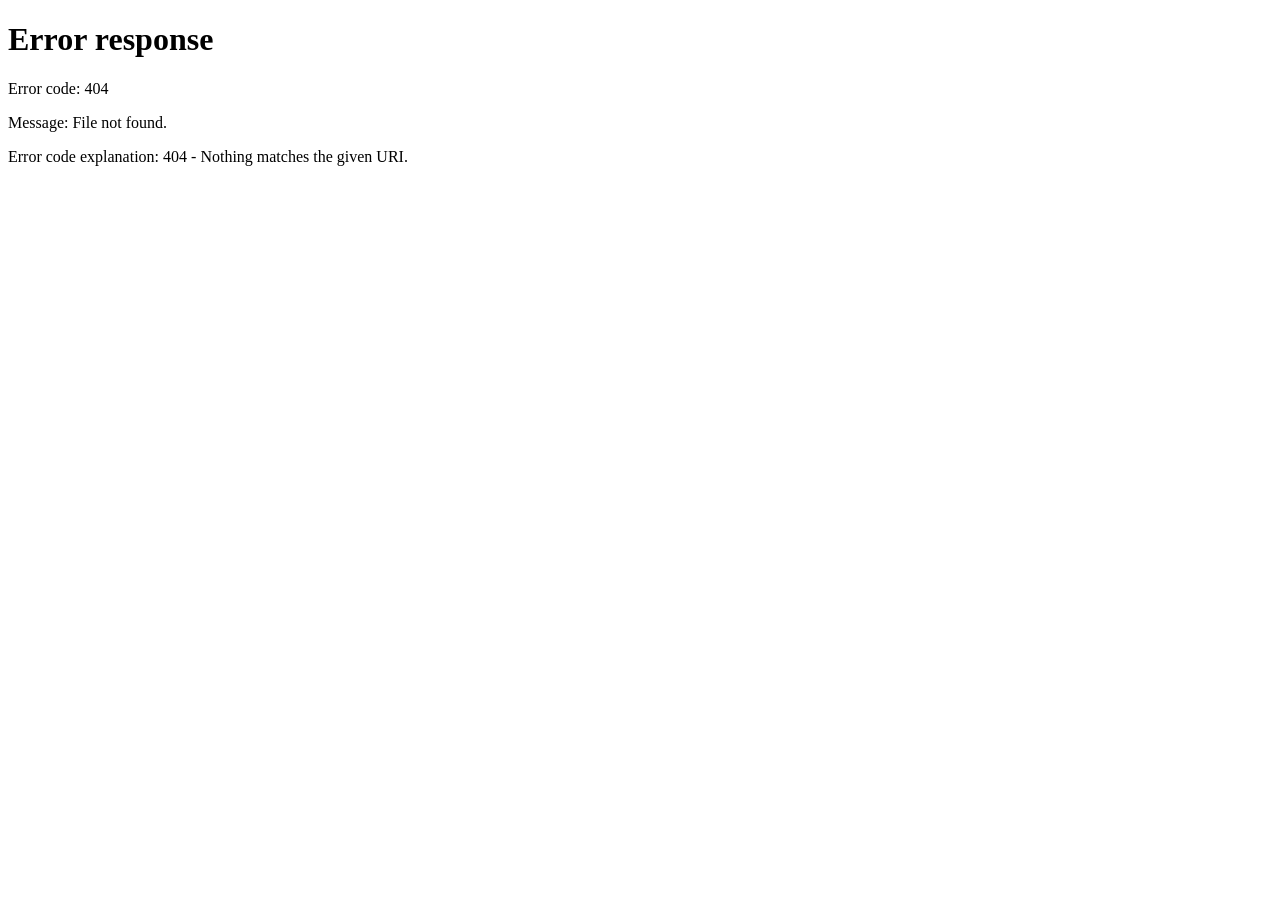
==== data/index.html @ ecbddfd3 "Restore UI compatibility fallbacks for legacy dashboard assets" ====
<!DOCTYPE html>
<html lang="en">
<head>
    <meta charset="UTF-8">
    <meta http-equiv="refresh" content="0; url=/html/pages/dashboard.html">
    <meta name="viewport" content="width=device-width, initial-scale=1.0">
    <title>SecureLock Dashboard</title>
</head>
<body>
    <p>Redirecting to dashboard… <a href="/html/pages/dashboard.html">Continue</a></p>
</body>
</html>
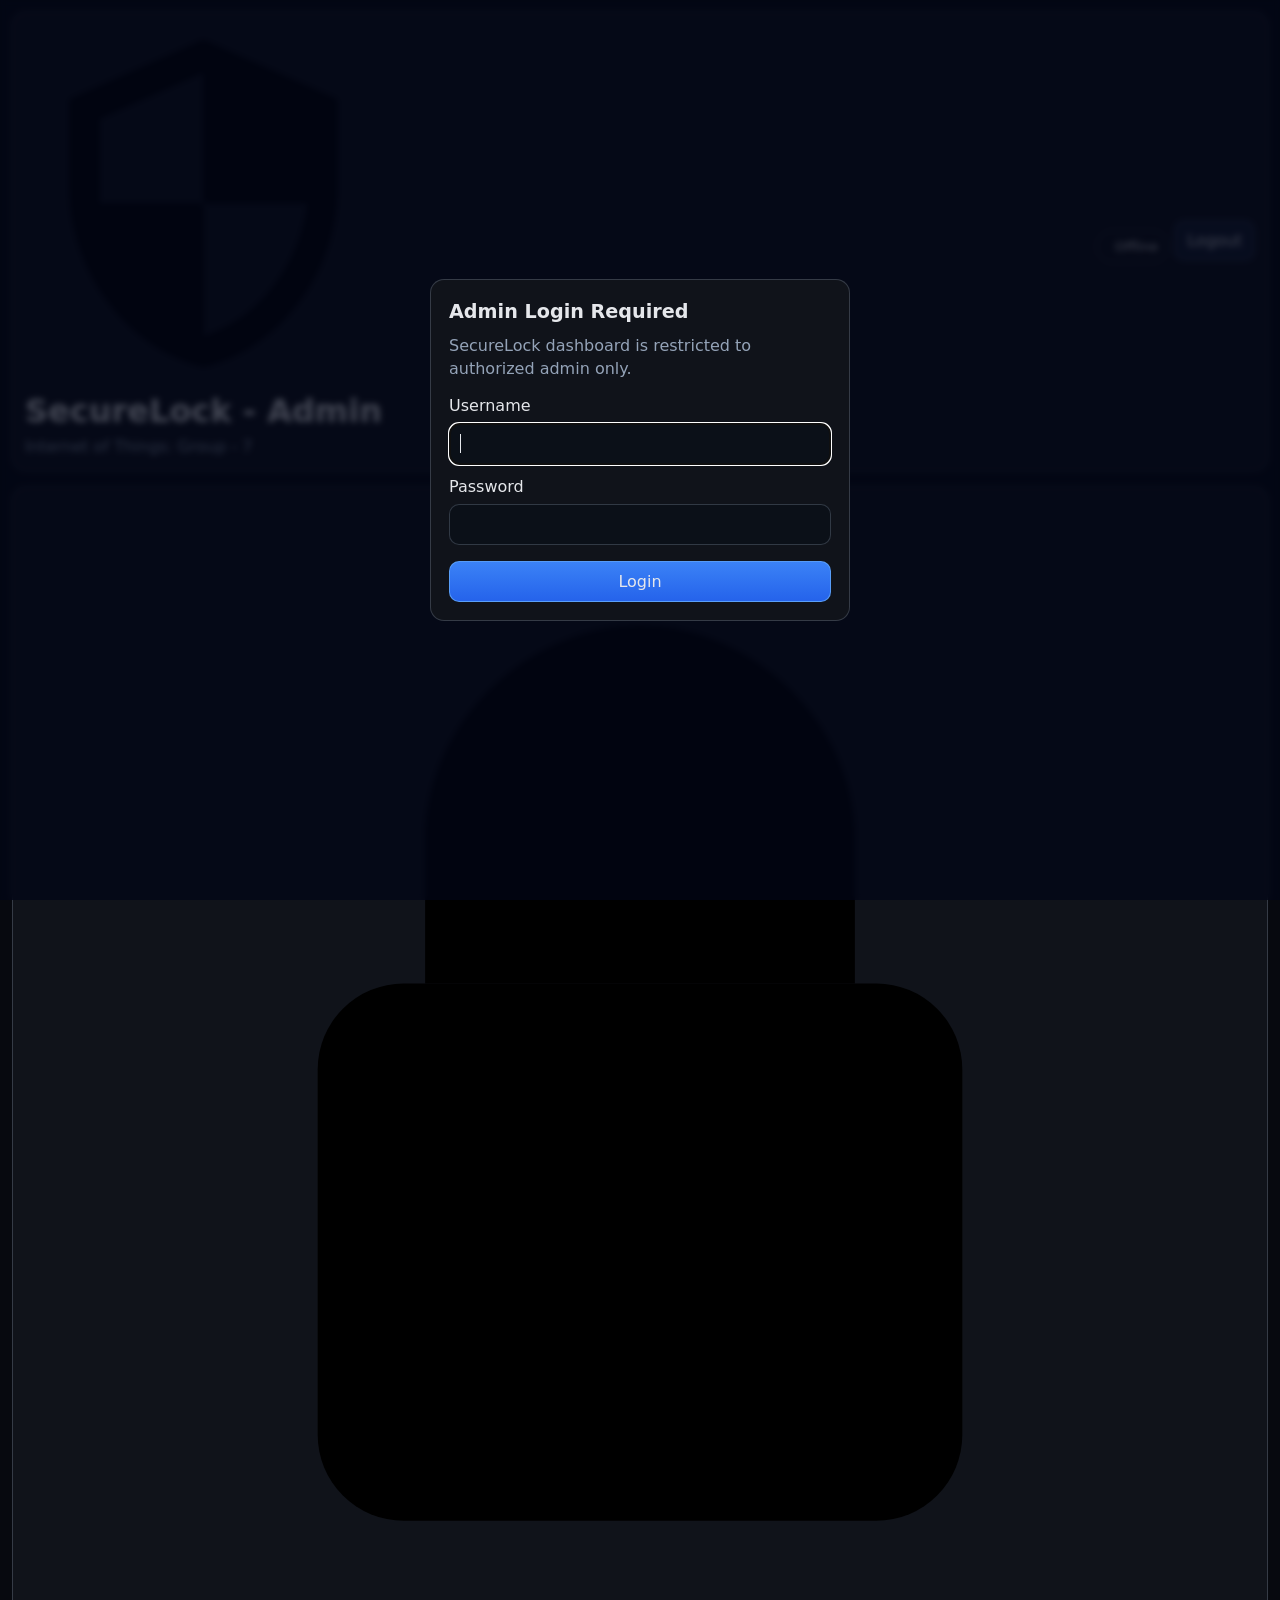
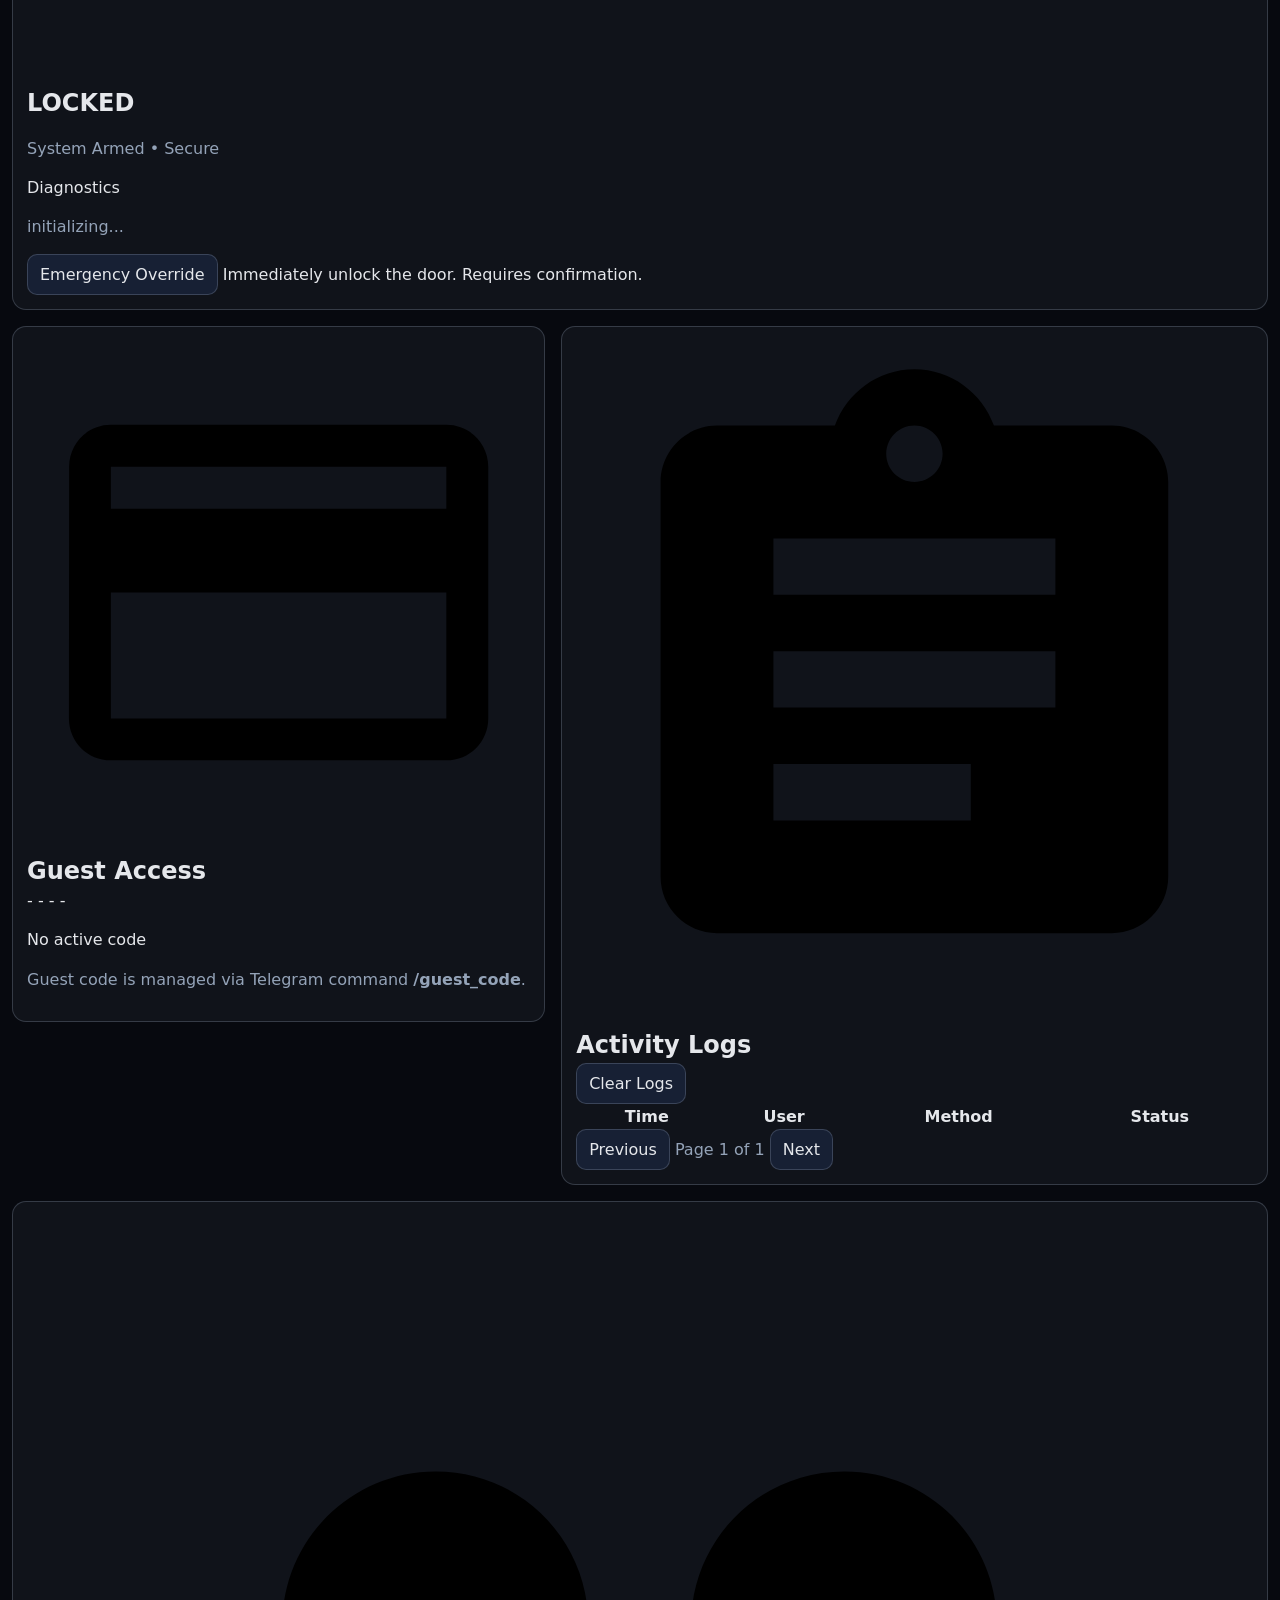
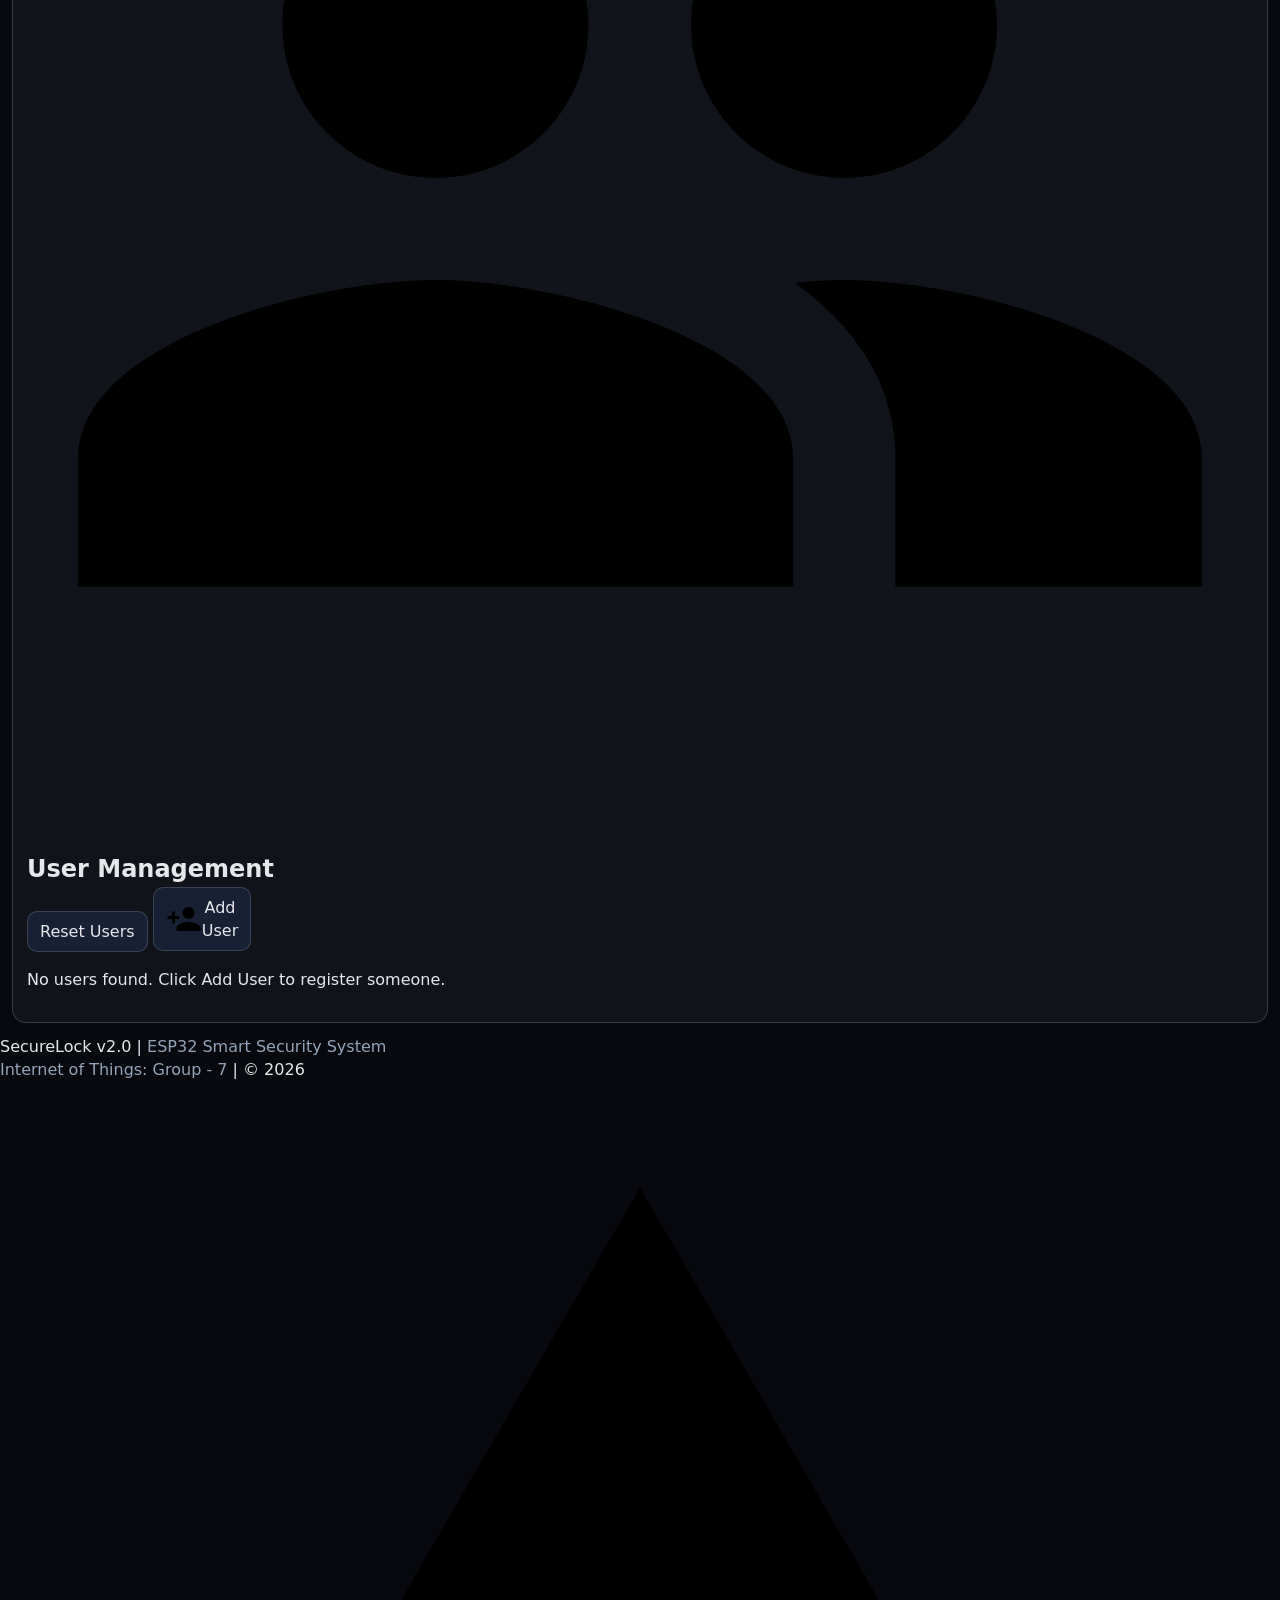
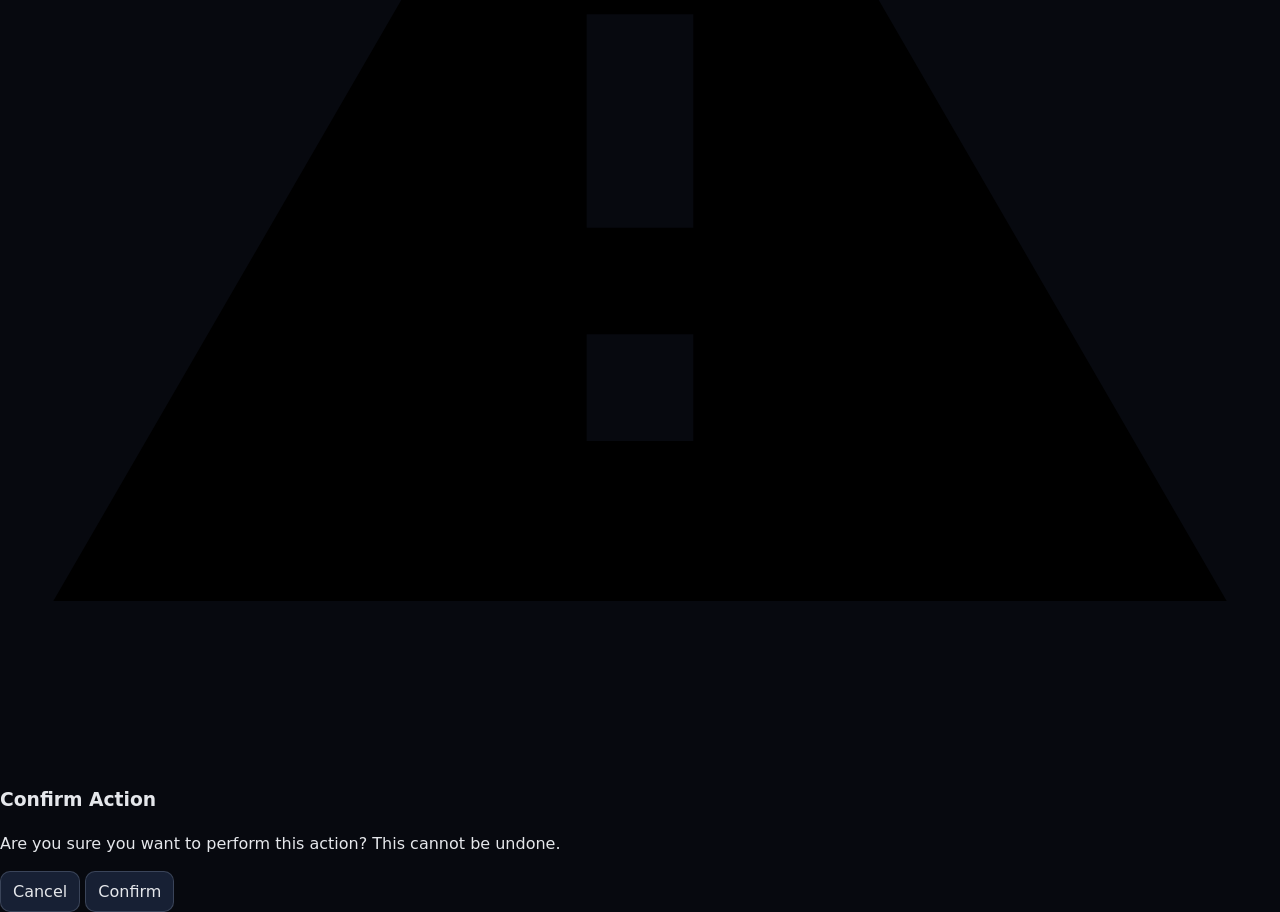
==== commit 165f43dd: "Newest updates addition" ====
--- a/data/index.html
+++ b/data/index.html
@@ -2,11 +2,11 @@
 <html lang="en">
 <head>
     <meta charset="UTF-8">
-    <meta http-equiv="refresh" content="0; url=/html/pages/dashboard.html">
+    <meta http-equiv="refresh" content="0; url=html/pages/dashboard.html?v=20260328r4">
     <meta name="viewport" content="width=device-width, initial-scale=1.0">
     <title>SecureLock Dashboard</title>
 </head>
 <body>
-    <p>Redirecting to dashboard… <a href="/html/pages/dashboard.html">Continue</a></p>
+    <p>Redirecting to dashboard… <a href="html/pages/dashboard.html?v=20260328r4">Continue</a></p>
 </body>
 </html>
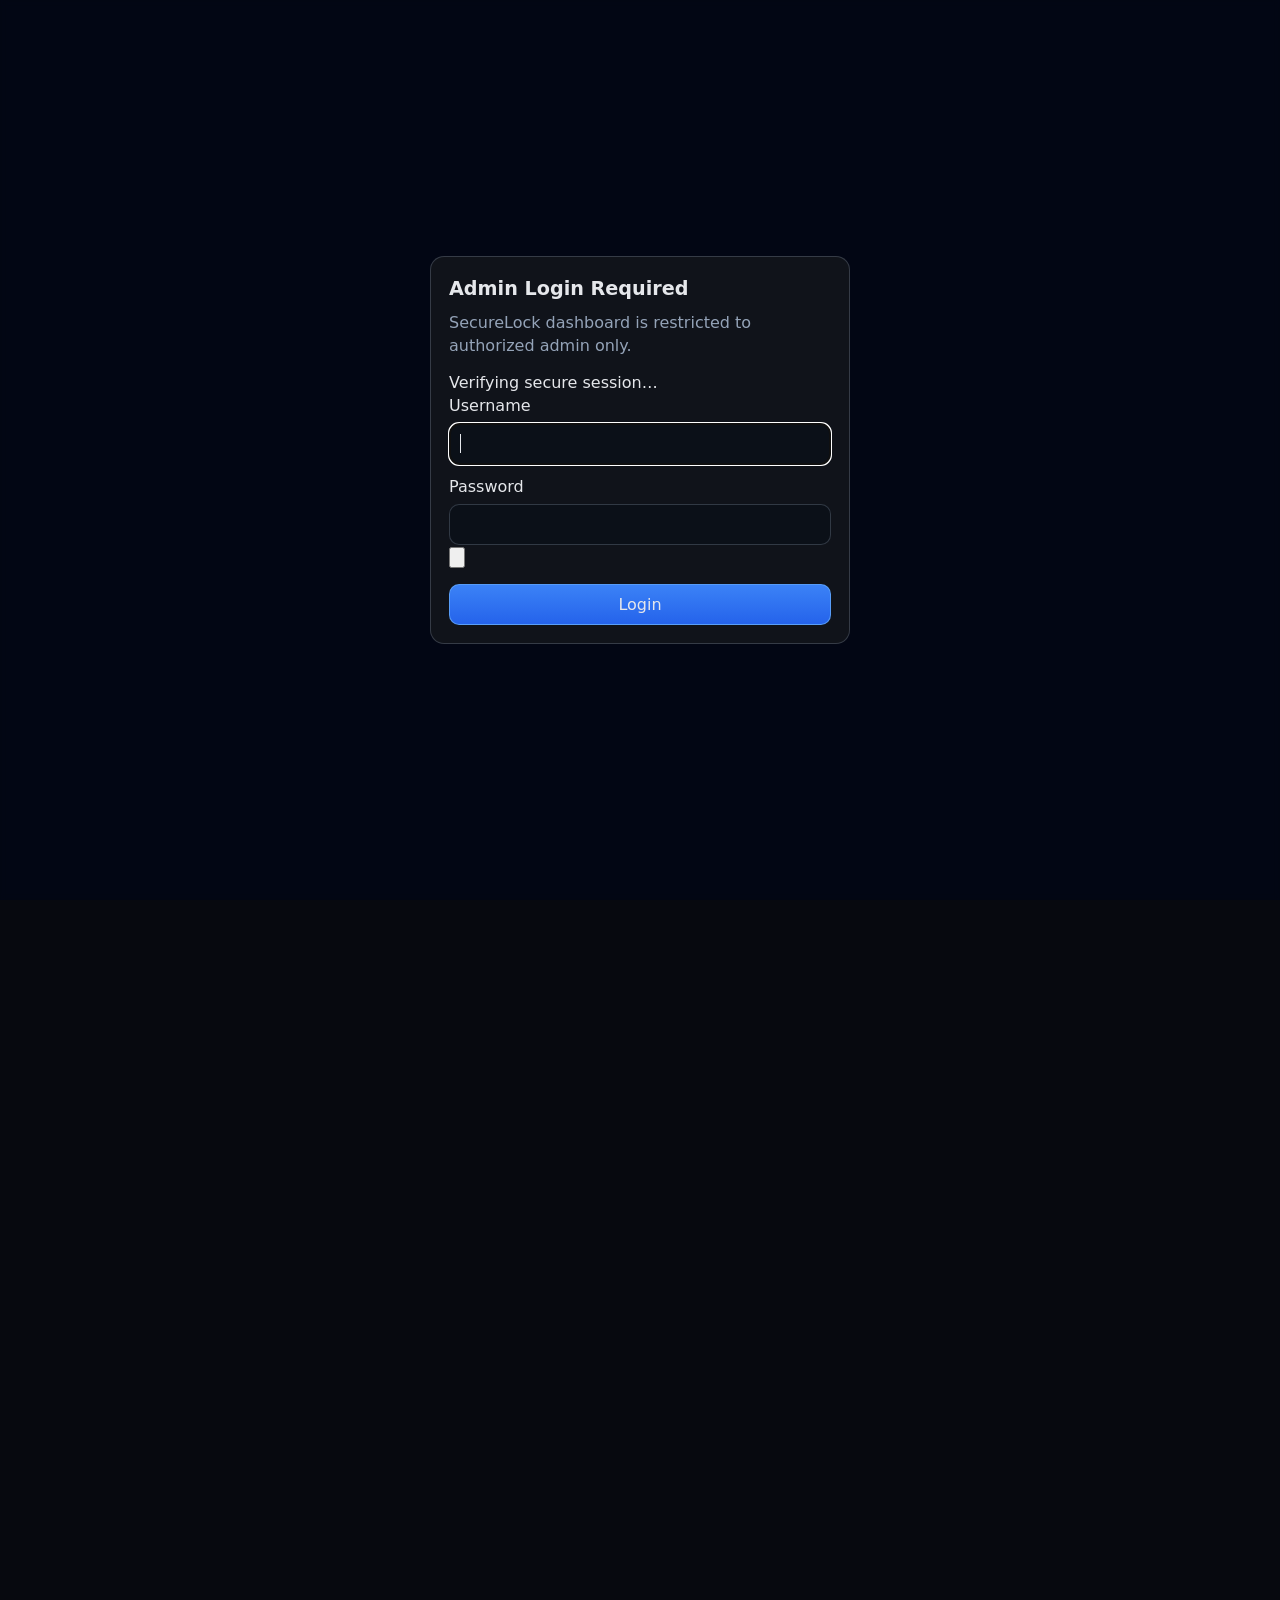
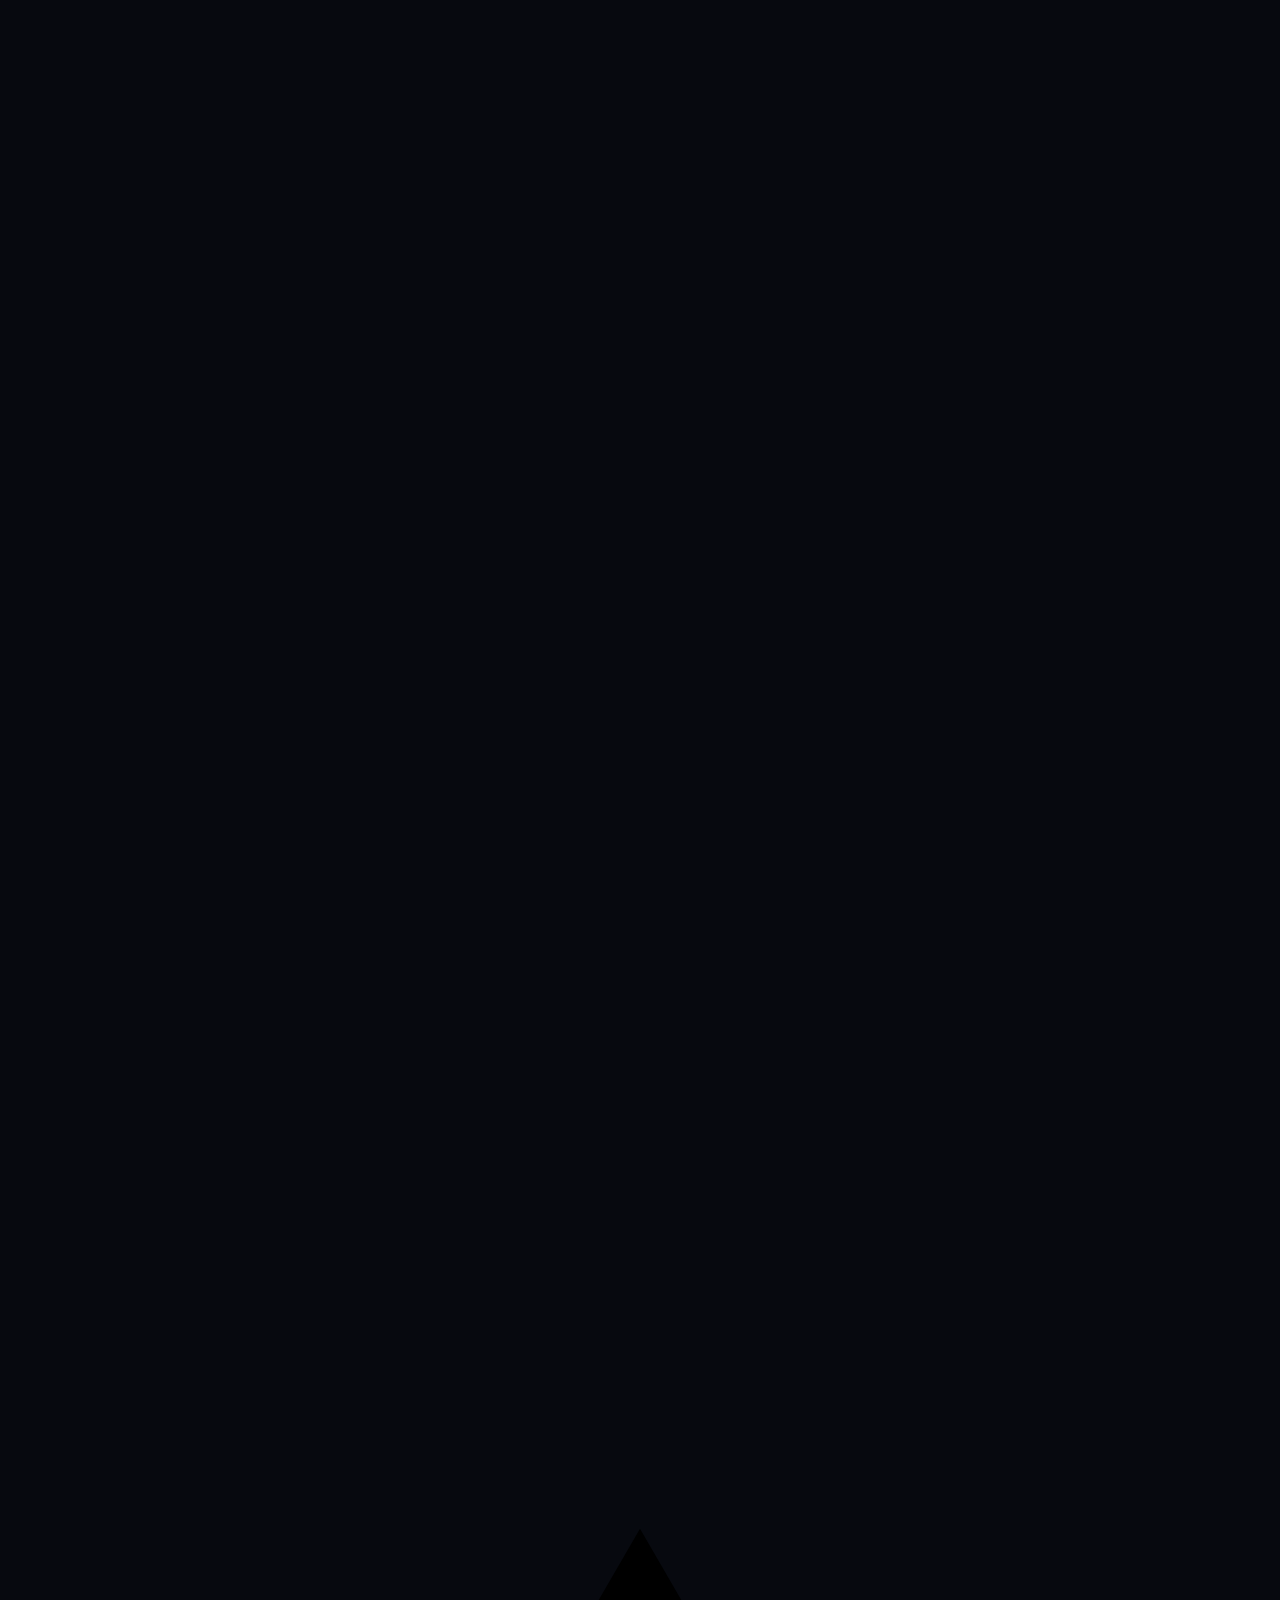
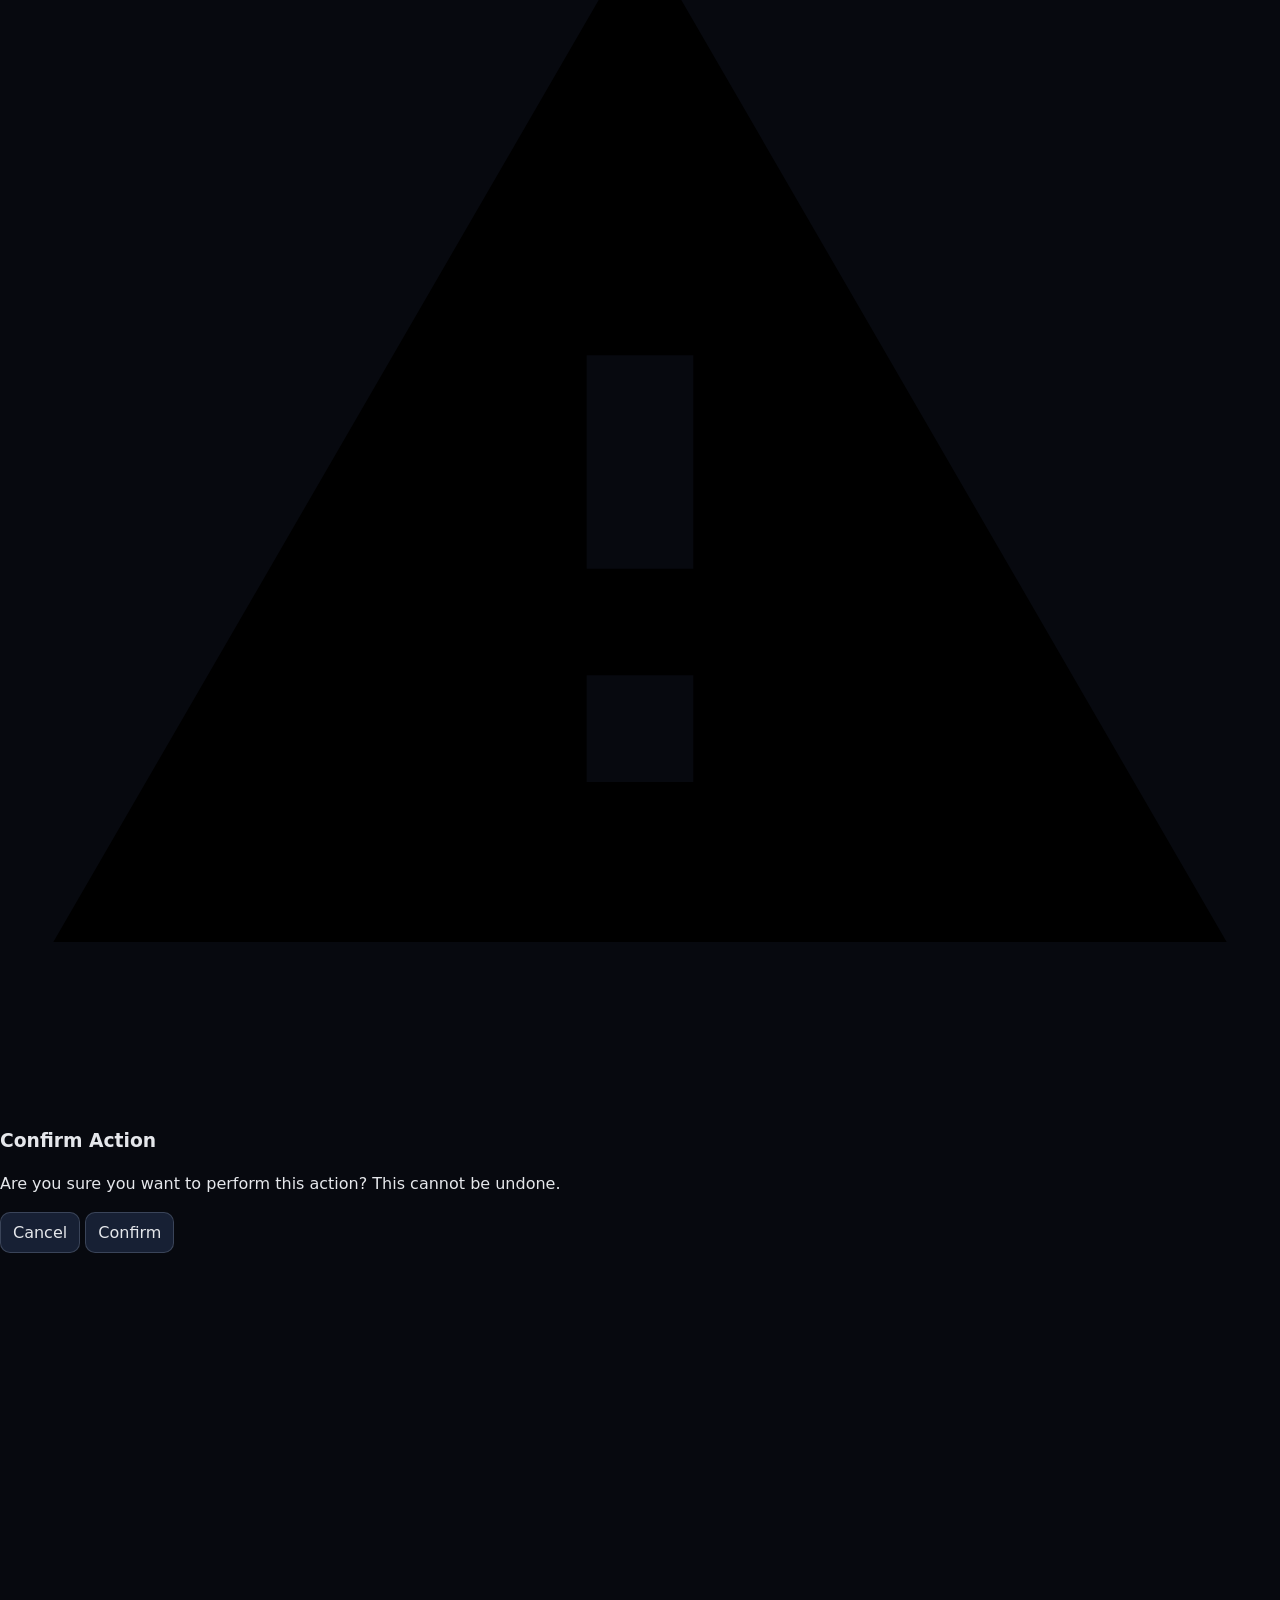
==== commit 57dccfae: "feat: harden security, admin flows, telemetry, and docs" ====
--- a/data/index.html
+++ b/data/index.html
@@ -2,11 +2,11 @@
 <html lang="en">
 <head>
     <meta charset="UTF-8">
-    <meta http-equiv="refresh" content="0; url=html/pages/dashboard.html?v=20260328r4">
+    <meta http-equiv="refresh" content="0; url=html/pages/dashboard.html?v=20260418r5">
     <meta name="viewport" content="width=device-width, initial-scale=1.0">
     <title>SecureLock Dashboard</title>
 </head>
 <body>
-    <p>Redirecting to dashboard… <a href="html/pages/dashboard.html?v=20260328r4">Continue</a></p>
+    <p>Redirecting to dashboard… <a href="html/pages/dashboard.html?v=20260418r5">Continue</a></p>
 </body>
 </html>
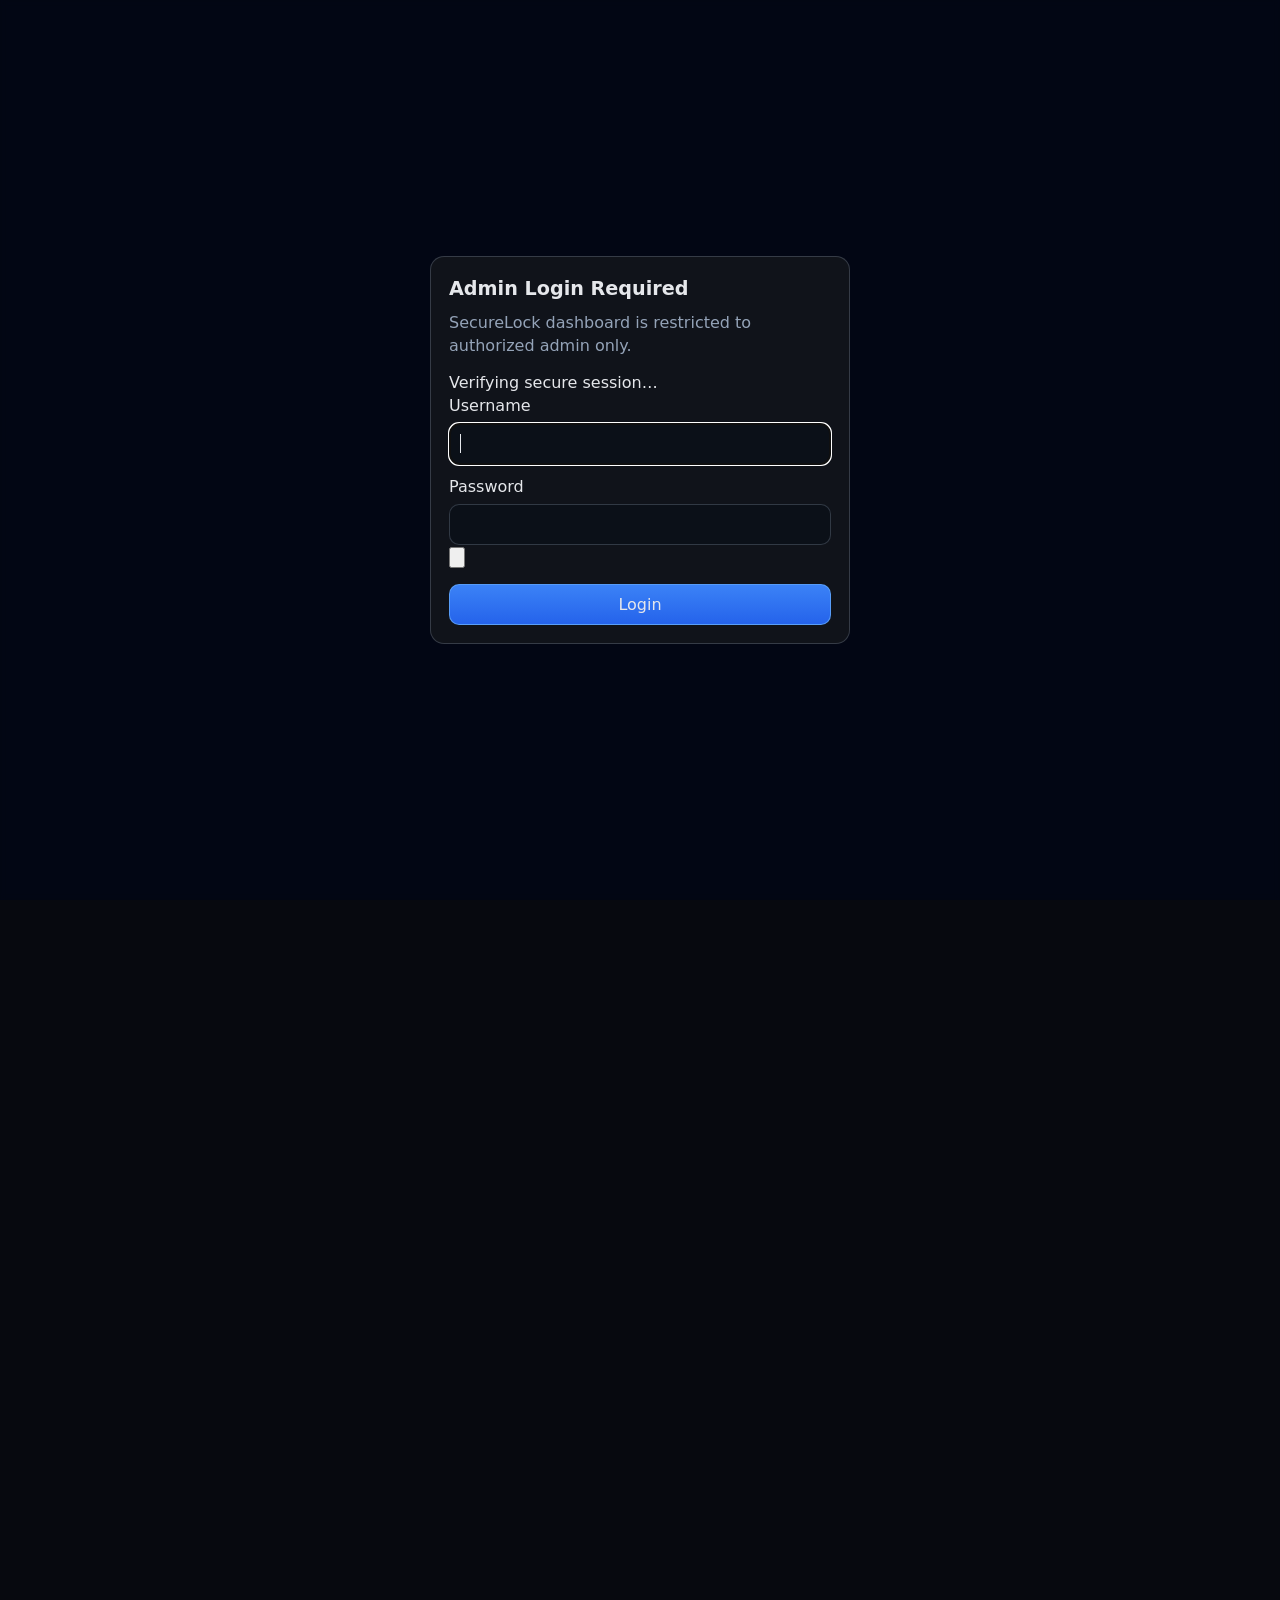
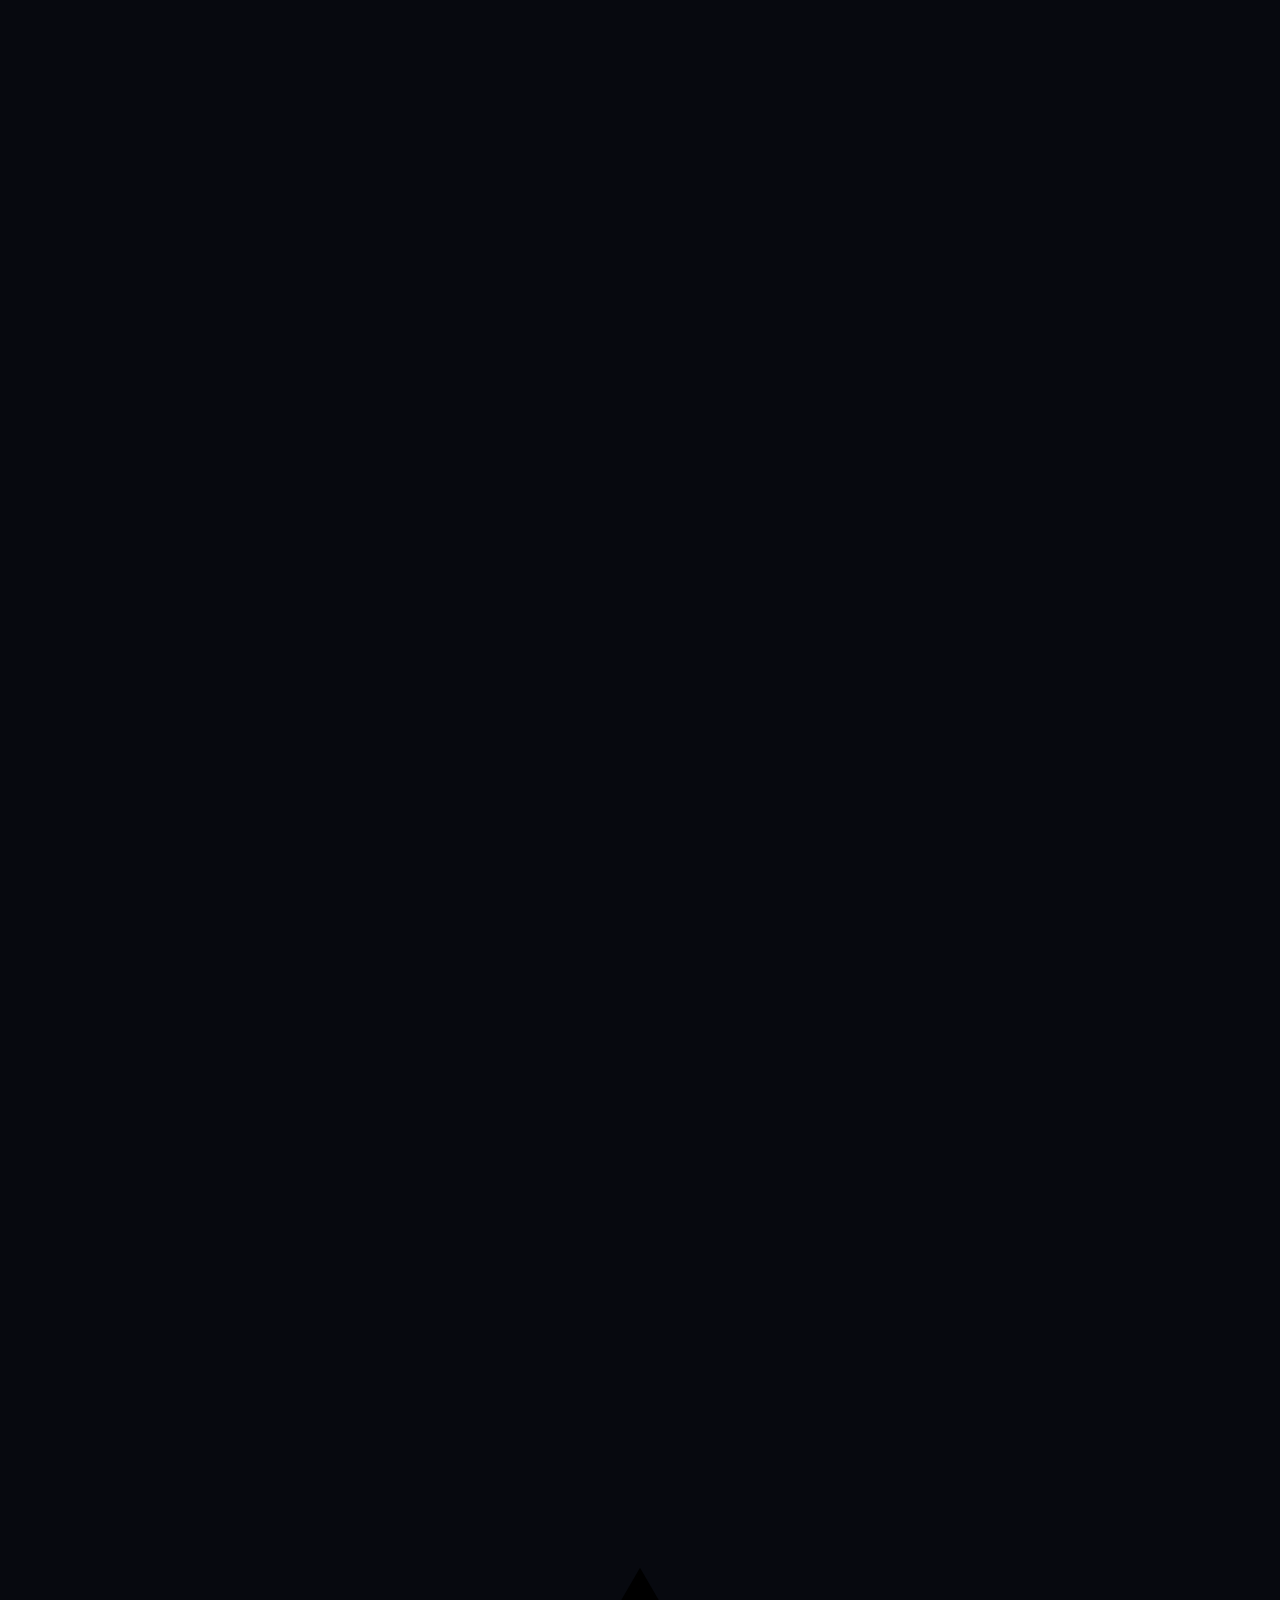
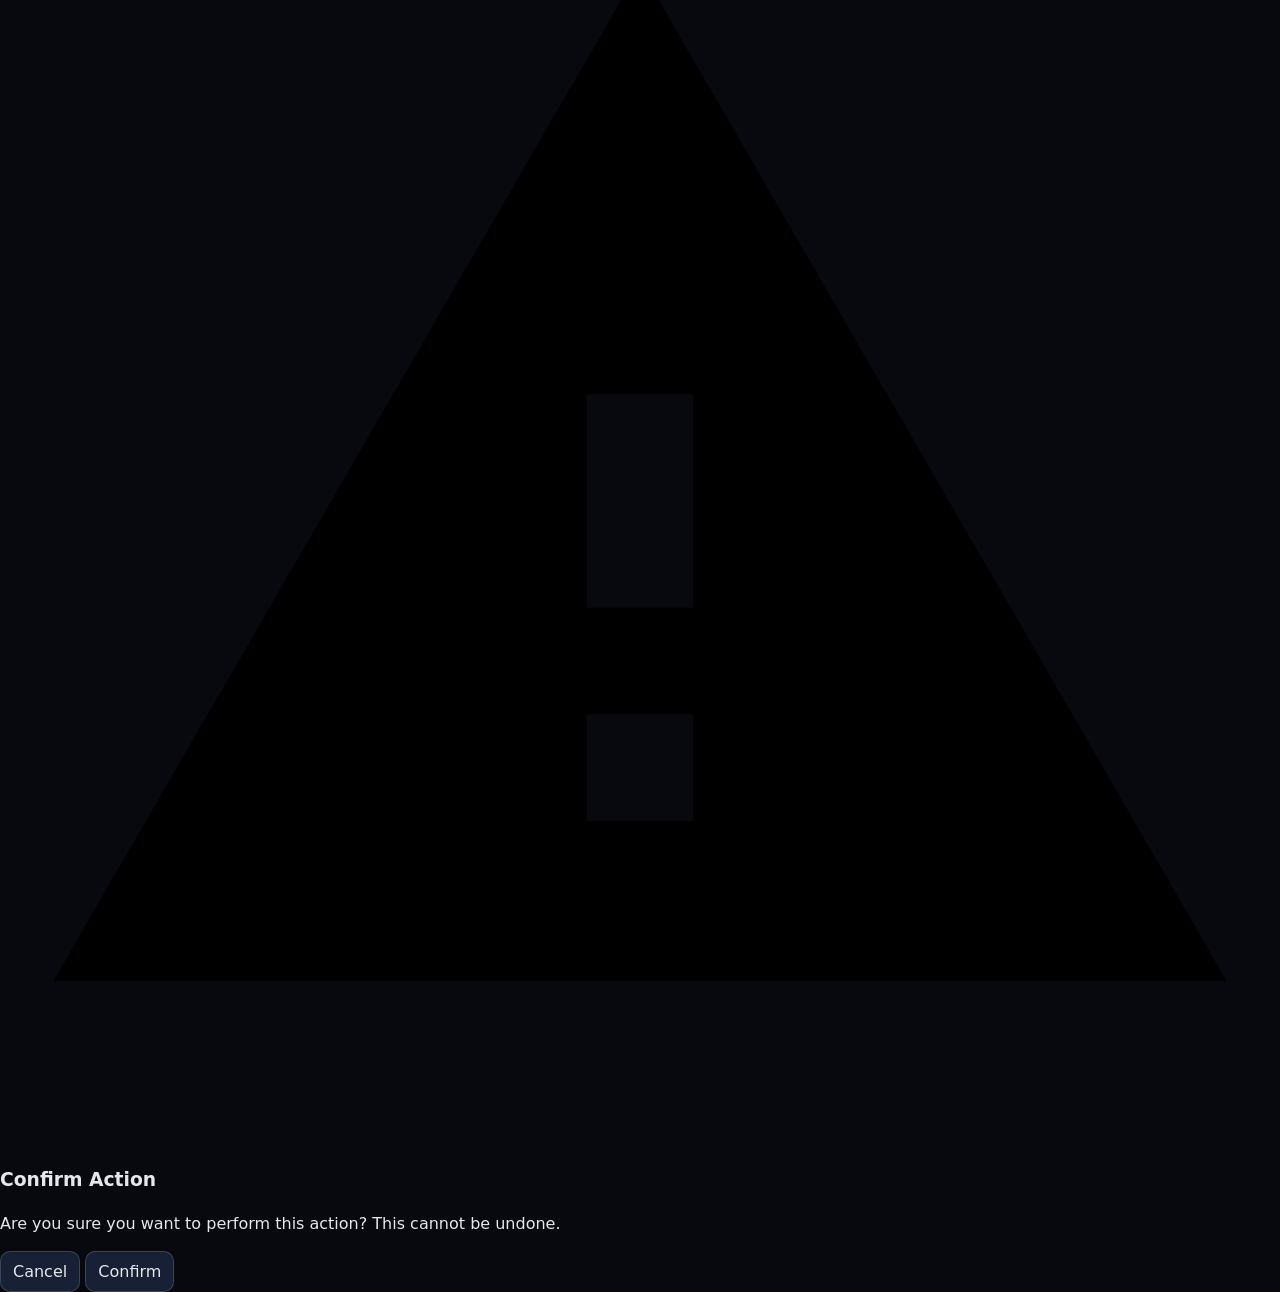
==== commit 96fb7cd4: "Optimize deploy speed and modularize static serving" ====
--- a/data/index.html
+++ b/data/index.html
@@ -2,11 +2,11 @@
 <html lang="en">
 <head>
     <meta charset="UTF-8">
-    <meta http-equiv="refresh" content="0; url=html/pages/dashboard.html?v=20260418r5">
+    <meta http-equiv="refresh" content="0; url=html/pages/dashboard.html?v=20260418r7">
     <meta name="viewport" content="width=device-width, initial-scale=1.0">
     <title>SecureLock Dashboard</title>
 </head>
 <body>
-    <p>Redirecting to dashboard… <a href="html/pages/dashboard.html?v=20260418r5">Continue</a></p>
+    <p>Redirecting to dashboard… <a href="html/pages/dashboard.html?v=20260418r7">Continue</a></p>
 </body>
 </html>
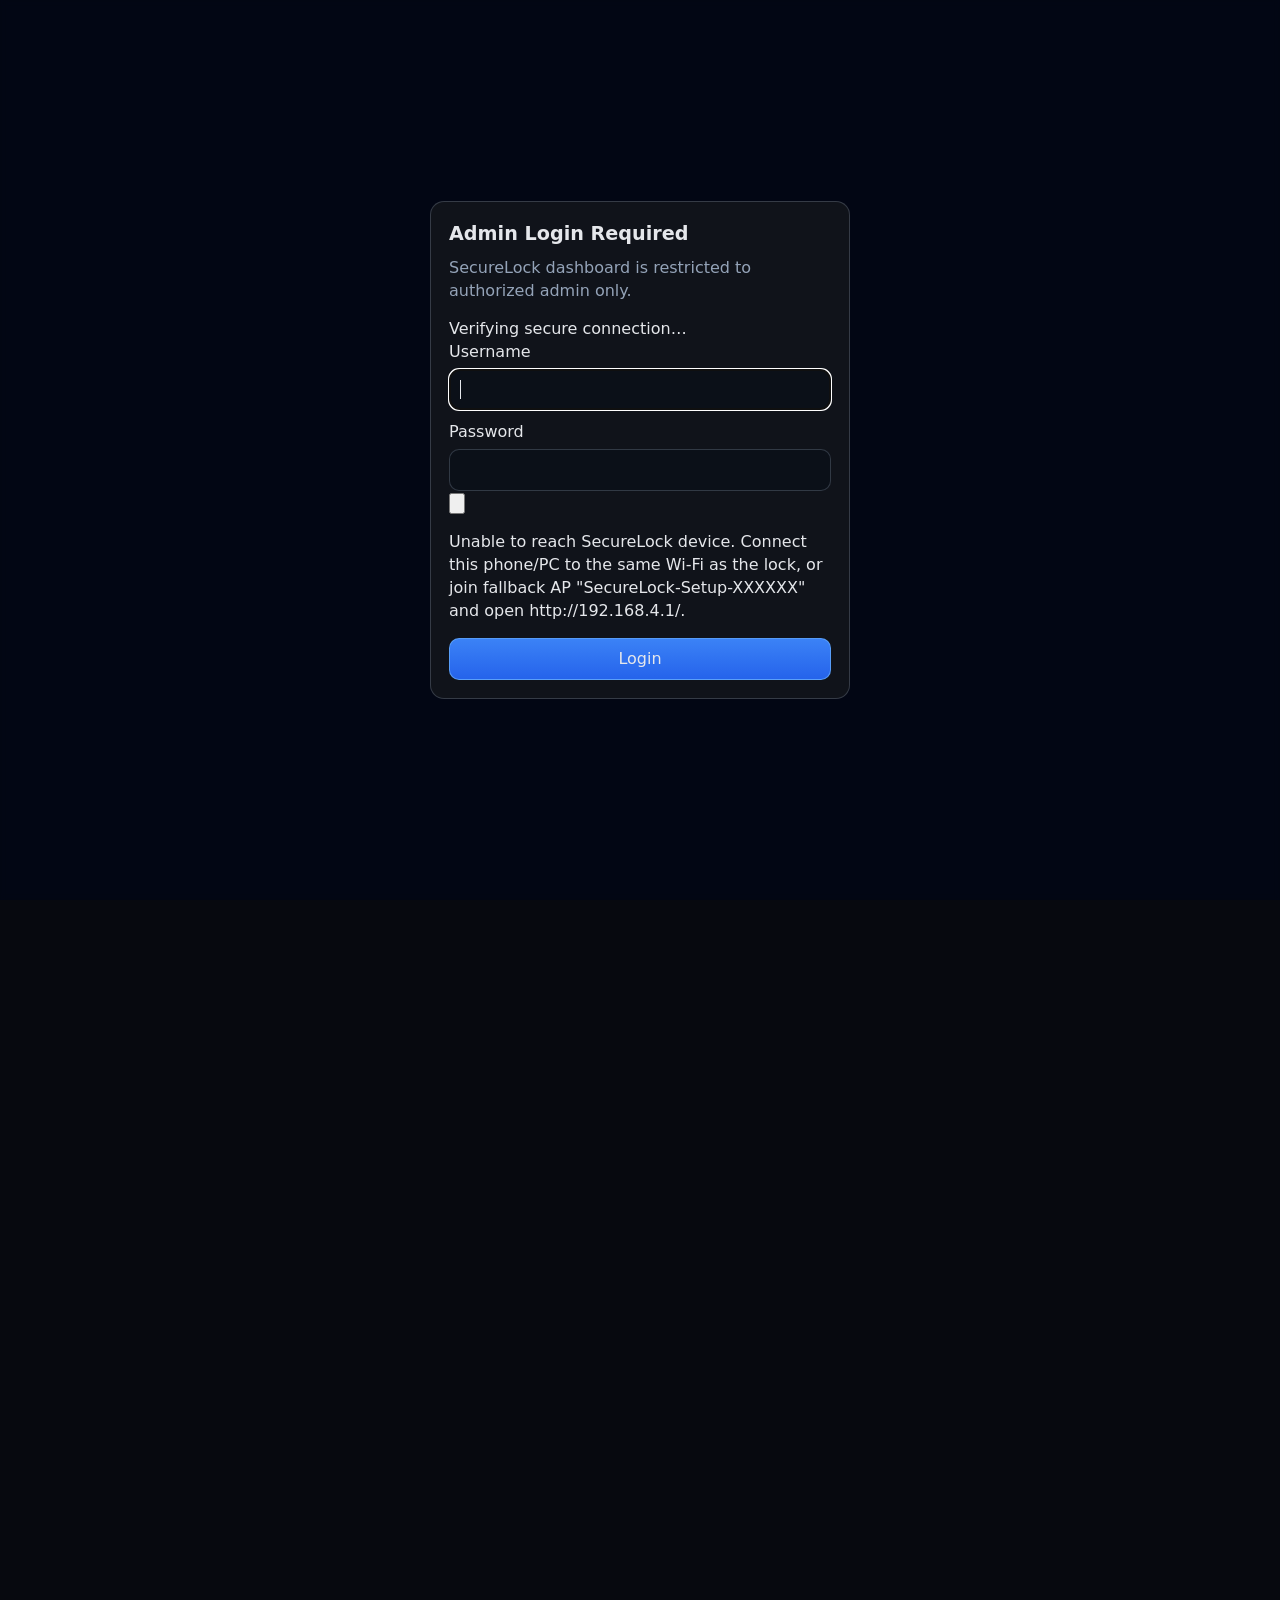
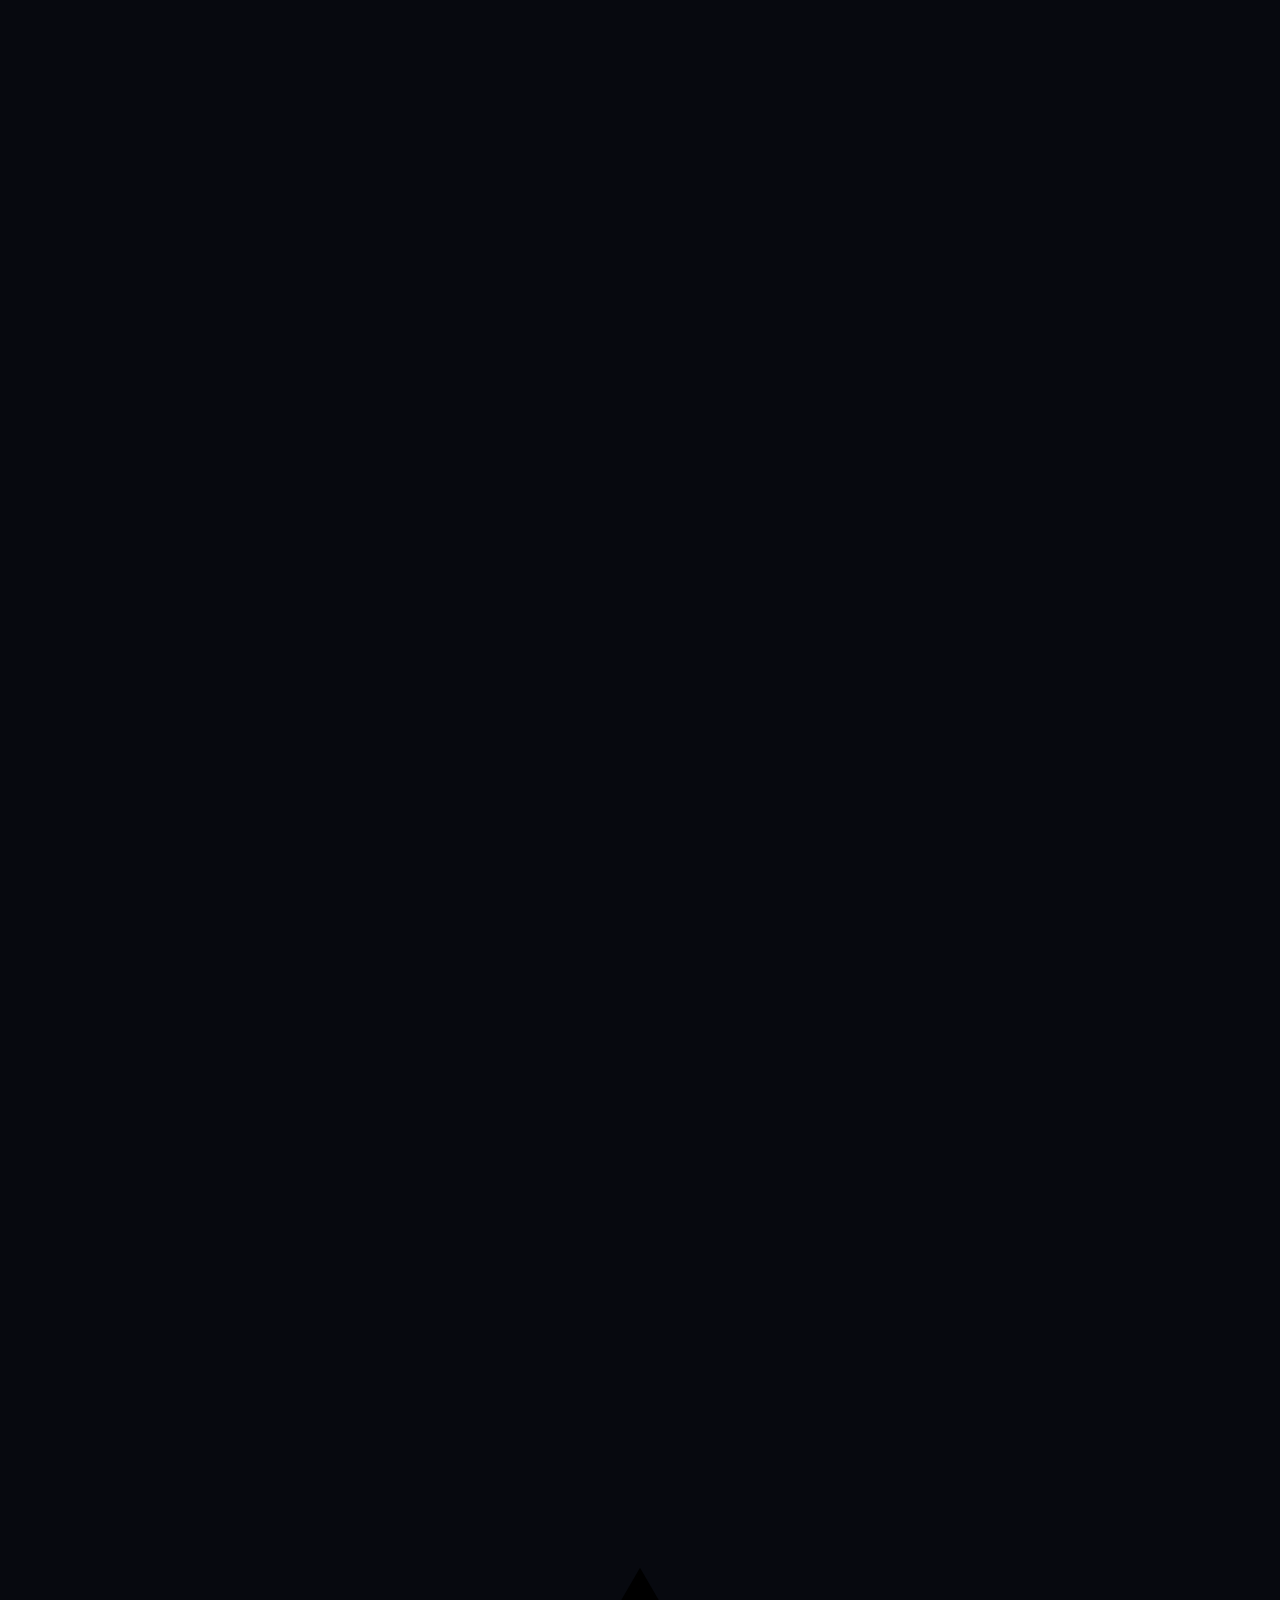
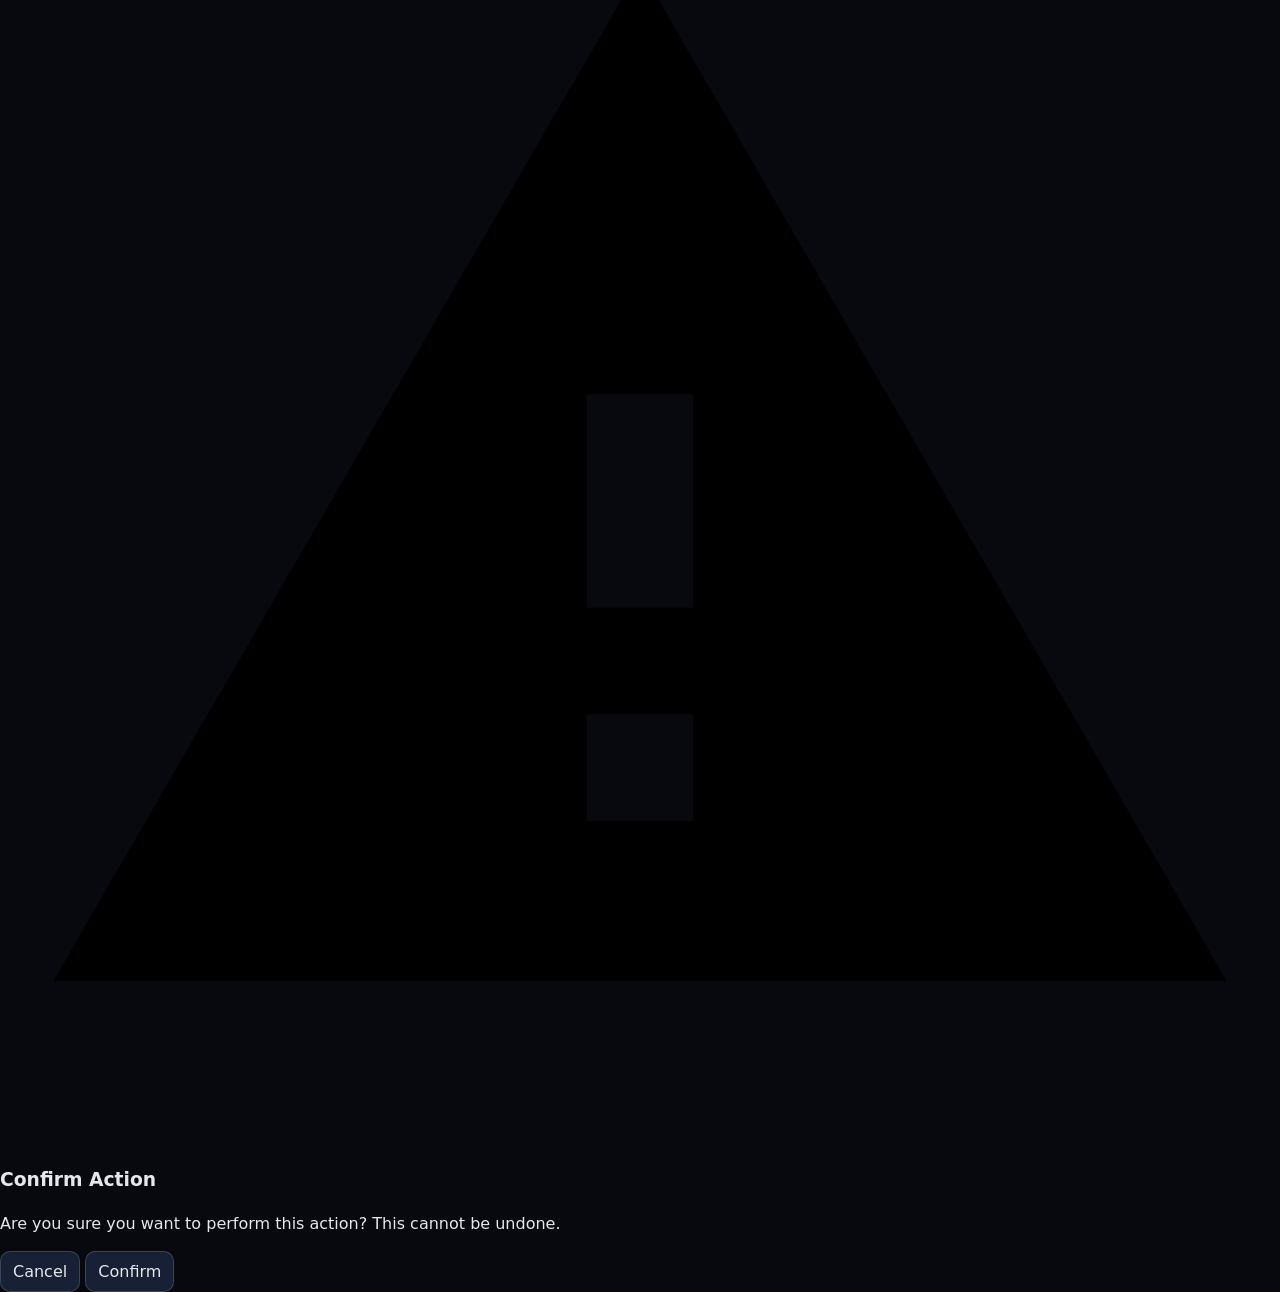
==== commit d2573ed0: "Refresh architecture: deploy-ready auth, user mgmt hardening, and runtime reliability" ====
--- a/data/index.html
+++ b/data/index.html
@@ -2,11 +2,11 @@
 <html lang="en">
 <head>
     <meta charset="UTF-8">
-    <meta http-equiv="refresh" content="0; url=html/pages/dashboard.html?v=20260418r7">
+    <meta http-equiv="refresh" content="0; url=html/pages/dashboard.html?v=20260419r2">
     <meta name="viewport" content="width=device-width, initial-scale=1.0">
     <title>SecureLock Dashboard</title>
 </head>
 <body>
-    <p>Redirecting to dashboard… <a href="html/pages/dashboard.html?v=20260418r7">Continue</a></p>
+    <p>Redirecting to dashboard… <a href="html/pages/dashboard.html?v=20260419r2">Continue</a></p>
 </body>
 </html>
